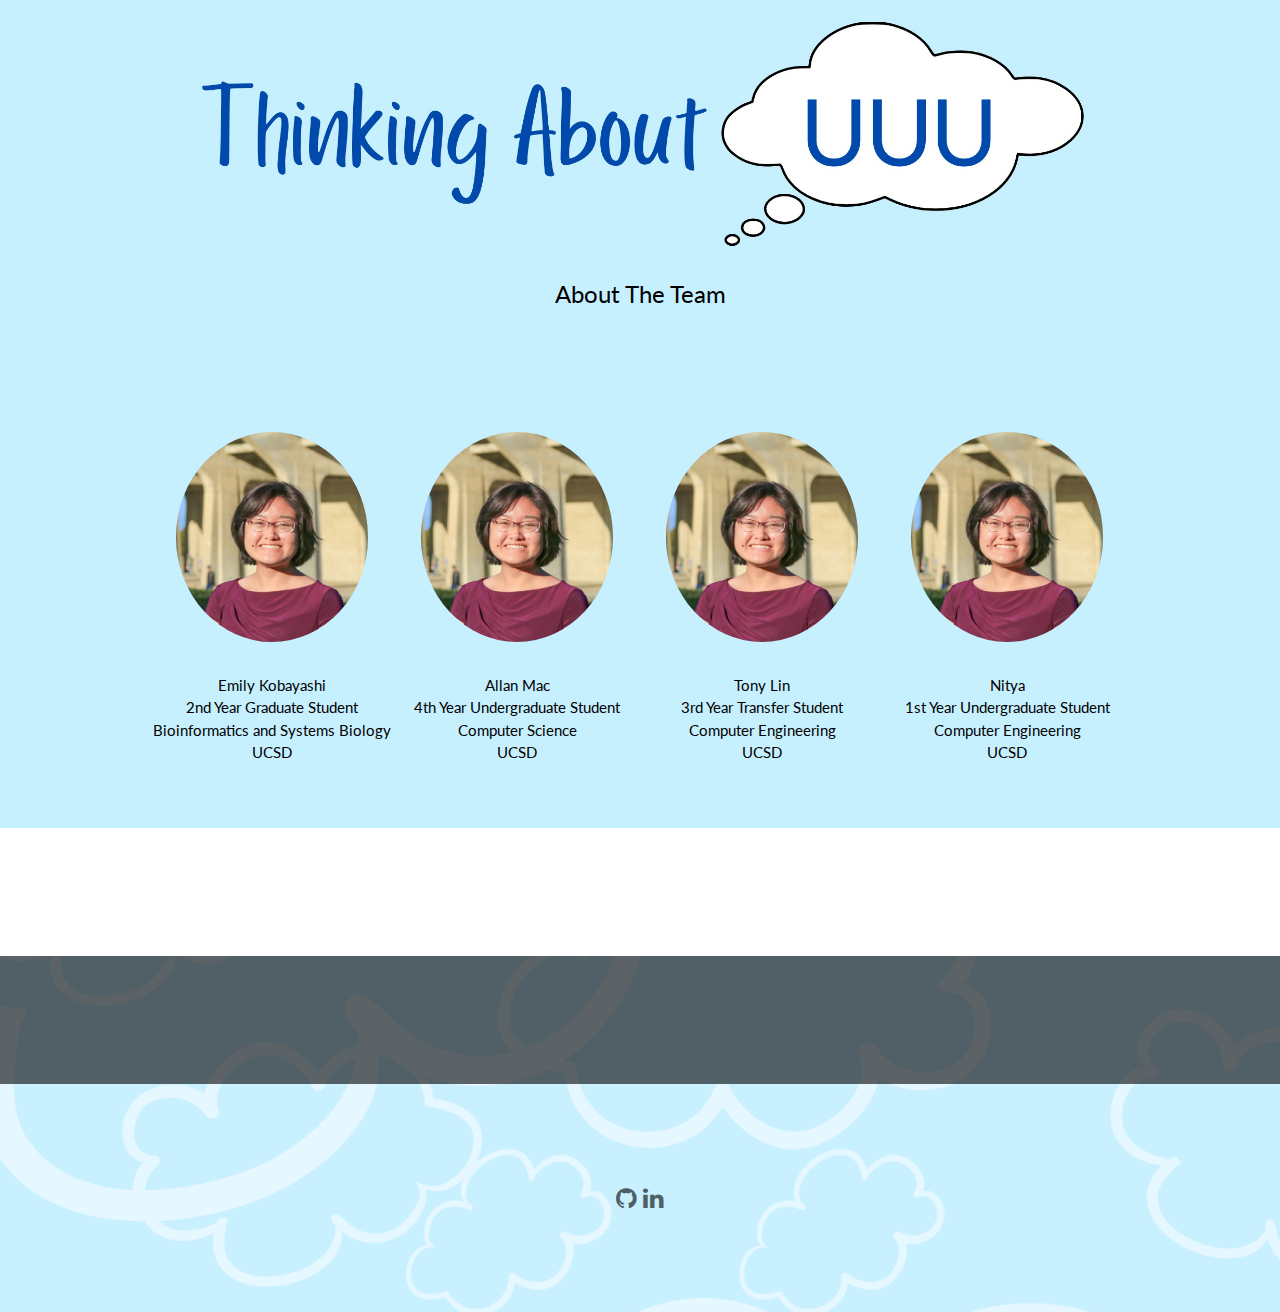
==== website/aboutus.html @ f29066cc "adding website" ====
<!DOCTYPE html>
<html lang="en">
<title>Emily Home</title>
<meta charset="UTF-8">
<meta name="viewport" content="width=device-width, initial-scale=1">
<link rel="stylesheet" type="text/css" href="style/style.css">
   <link rel="stylesheet" type="text/css" href="style/mystyle.css">
<link rel="stylesheet" href="https://fonts.googleapis.com/css?family=Lato">
<link rel="stylesheet" href="https://fonts.googleapis.com/css?family=Montserrat">
<link rel="stylesheet" href="https://cdnjs.cloudflare.com/ajax/libs/font-awesome/4.7.0/css/font-awesome.min.css">
<style>
body,h1,h2,h3,h4,h5,h6 {font-family: "Lato", sans-serif}
.w3-bar,h1,button {font-family: "Montserrat", sans-serif}
.fa-anchor,.fa-coffee {font-size:200px}
body {
        background-image: url("image/background.png");
        background-repeat: no-repeat;
        background-attachment: fixed;
        background-size: cover;
    }
</style>
<body>

<!--
website hosting information: https://ucsdservicedesk.service-now.com/its?id=kb_article_view&sysparm_article=KB0030548&sys_kb_id=4f93c6aedb4b0c504cd8f06e0f9619b1
-->
   
<!-- Header -->
<header class="w3-container w3-center myLightBlue" >
   
  <h1 class="w3-margin w3-jumbo"><img class="scale70" src="image/logo.jpeg" alt="Thinking About UUU"></h1>
    <p class="w3-xlarge">About The Team</p>
<!--  <button class="w3-button w3-black w3-padding-large w3-large w3-margin-top">Get Started</button>-->
</header>

<!-- First Grid -->
<div class="w3-row-padding  myLightBlue w3-padding-64 w3-container">
  <div class="w3-content">
    <div class="w3-quarter w3-center">
      <img class="scale15 w3-padding-32 circleImage" src="image/headshot.jpeg" alt="Emily Kobayashi">
        <br>Emily Kobayashi
        <br>2nd Year Graduate Student 
        <br>Bioinformatics and Systems Biology
        <br>UCSD
    </div>
    <div class="w3-quarter  w3-center">
      <img class="scale15 w3-padding-32 circleImage" src="image/headshot.jpeg" alt="Allan Mac">
        <br>Allan Mac
        <br>4th Year Undergraduate Student 
        <br>Computer Science
        <br>UCSD
    </div>
      <div class="w3-quarter  w3-center">
      <img class="scale15 w3-padding-32 circleImage" src="image/headshot.jpeg" alt="Tony Lin">
        <br>Tony Lin
        <br>3rd Year Transfer Student 
        <br>Computer Engineering
        <br>UCSD
    </div>
      <div class="w3-quarter w3-center">
      <img class="scale15 w3-padding-32 circleImage" src="image/headshot.jpeg" alt="Nitya">
        <br>Nitya
        <br>1st Year Undergraduate Student 
        <br>Computer Engineering
        <br>UCSD
    </div>
  </div>
</div>

<!-- Second Grid -->
<div class="w3-row-padding w3-white w3-padding-64 w3-container">
  <div class="w3-content">
<!--
    <div class="w3-third w3-center">
      <img class="scale20 w3-padding-64 " src="image/flower.png" alt="flower">
    </div>

    <div class="w3-twothird">
      <h1>Publications</h1>
      <h5 class="w3-padding-32">To be added</h5>
-->

<!--
      <p class="w3-text-grey">Lorem ipsum dolor sit amet, consectetur adipiscing elit, sed do eiusmod tempor incididunt ut labore et dolore magna aliqua. Ut enim ad minim veniam, quis nostrud exercitation ullamco laboris nisi ut aliquip ex ea commodo consequat. Excepteur sint
        occaecat cupidatat non proident, sunt in culpa qui officia deserunt mollit anim id est laborum consectetur adipiscing elit, sed do eiusmod tempor incididunt ut labore et dolore magna aliqua. Ut enim ad minim veniam, quis nostrud exercitation ullamco
        laboris nisi ut aliquip ex ea commodo consequat.</p>
-->
    </div>
  </div>
</div>

<div class="w3-container w3-black w3-center w3-opacity w3-padding-64">
<!--    <h1 class="w3-margin w3-xlarge">Quote of the day: live life</h1>-->
</div>

<!-- Footer -->
<footer class="w3-container w3-padding-64 w3-center w3-opacity">  
  <div class="w3-xlarge w3-padding-32">
<!--    
    <i class="fa fa-facebook-official w3-hover-opacity"></i>
    <i class="fa fa-instagram w3-hover-opacity"></i>
    <i class="fa fa-snapchat w3-hover-opacity"></i>
    <i class="fa fa-pinterest-p w3-hover-opacity"></i>
    <i class="fa fa-twitter w3-hover-opacity"></i>
-->
     <a href="https://github.com/emikoifish"><i class="fa fa-github w3-hover-opacity"></i></a>
     <a href="https://www.linkedin.com/in/emilykobayashi/"><i class="fa fa-linkedin w3-hover-opacity"></i></a>
    
 </div>
<!-- <p>Powered by <a href="https://www.w3schools.com/w3css/default.asp" target="_blank">w3.css</a></p>-->
</footer>

<script>
// Used to toggle the menu on small screens when clicking on the menu button
function myFunction() {
  var x = document.getElementById("navDemo");
  if (x.className.indexOf("w3-show") == -1) {
    x.className += " w3-show";
  } else { 
    x.className = x.className.replace(" w3-show", "");
  }
}
</script>

</body>
</html>
---- website/style/style.css ----
/* W3.CSS 4.13 June 2019 by Jan Egil and Borge Refsnes */
html{box-sizing:border-box}*,*:before,*:after{box-sizing:inherit}
/* Extract from normalize.css by Nicolas Gallagher and Jonathan Neal git.io/normalize */
html{-ms-text-size-adjust:100%;-webkit-text-size-adjust:100%}body{margin:0}
article,aside,details,figcaption,figure,footer,header,main,menu,nav,section{display:block}summary{display:list-item}
audio,canvas,progress,video{display:inline-block}progress{vertical-align:baseline}
audio:not([controls]){display:none;height:0}[hidden],template{display:none}
a{background-color:transparent}a:active,a:hover{outline-width:0}
abbr[title]{border-bottom:none;text-decoration:underline;text-decoration:underline dotted}
b,strong{font-weight:bolder}dfn{font-style:italic}mark{background:#ff0;color:#000}
small{font-size:80%}sub,sup{font-size:75%;line-height:0;position:relative;vertical-align:baseline}
sub{bottom:-0.25em}sup{top:-0.5em}figure{margin:1em 40px}img{border-style:none}
code,kbd,pre,samp{font-family:monospace,monospace;font-size:1em}hr{box-sizing:content-box;height:0;overflow:visible}
button,input,select,textarea,optgroup{font:inherit;margin:0}optgroup{font-weight:bold}
button,input{overflow:visible}button,select{text-transform:none}
button,[type=button],[type=reset],[type=submit]{-webkit-appearance:button}
button::-moz-focus-inner,[type=button]::-moz-focus-inner,[type=reset]::-moz-focus-inner,[type=submit]::-moz-focus-inner{border-style:none;padding:0}
button:-moz-focusring,[type=button]:-moz-focusring,[type=reset]:-moz-focusring,[type=submit]:-moz-focusring{outline:1px dotted ButtonText}
fieldset{border:1px solid #c0c0c0;margin:0 2px;padding:.35em .625em .75em}
legend{color:inherit;display:table;max-width:100%;padding:0;white-space:normal}textarea{overflow:auto}
[type=checkbox],[type=radio]{padding:0}
[type=number]::-webkit-inner-spin-button,[type=number]::-webkit-outer-spin-button{height:auto}
[type=search]{-webkit-appearance:textfield;outline-offset:-2px}
[type=search]::-webkit-search-decoration{-webkit-appearance:none}
::-webkit-file-upload-button{-webkit-appearance:button;font:inherit}
/* End extract */
html,body{font-family:Verdana,sans-serif;font-size:15px;line-height:1.5}html{overflow-x:hidden}
h1{font-size:36px}h2{font-size:30px}h3{font-size:24px}h4{font-size:20px}h5{font-size:18px}h6{font-size:16px}.w3-serif{font-family:serif}
h1,h2,h3,h4,h5,h6{font-family:"Segoe UI",Arial,sans-serif;font-weight:400;margin:10px 0}.w3-wide{letter-spacing:4px}
hr{border:0;border-top:1px solid #eee;margin:20px 0}
.w3-image{max-width:100%;height:auto}img{vertical-align:middle}a{color:inherit}
.w3-table,.w3-table-all{border-collapse:collapse;border-spacing:0;width:100%;display:table}.w3-table-all{border:1px solid #ccc}
.w3-bordered tr,.w3-table-all tr{border-bottom:1px solid #ddd}.w3-striped tbody tr:nth-child(even){background-color:#f1f1f1}
.w3-table-all tr:nth-child(odd){background-color:#fff}.w3-table-all tr:nth-child(even){background-color:#f1f1f1}
.w3-hoverable tbody tr:hover,.w3-ul.w3-hoverable li:hover{background-color:#ccc}.w3-centered tr th,.w3-centered tr td{text-align:center}
.w3-table td,.w3-table th,.w3-table-all td,.w3-table-all th{padding:8px 8px;display:table-cell;text-align:left;vertical-align:top}
.w3-table th:first-child,.w3-table td:first-child,.w3-table-all th:first-child,.w3-table-all td:first-child{padding-left:16px}
.w3-btn,.w3-button{border:none;display:inline-block;padding:8px 16px;vertical-align:middle;overflow:hidden;text-decoration:none;color:inherit;background-color:inherit;text-align:center;cursor:pointer;white-space:nowrap}
.w3-btn:hover{box-shadow:0 8px 16px 0 rgba(0,0,0,0.2),0 6px 20px 0 rgba(0,0,0,0.19)}
.w3-btn,.w3-button{-webkit-touch-callout:none;-webkit-user-select:none;-khtml-user-select:none;-moz-user-select:none;-ms-user-select:none;user-select:none}   
.w3-disabled,.w3-btn:disabled,.w3-button:disabled{cursor:not-allowed;opacity:0.3}.w3-disabled *,:disabled *{pointer-events:none}
.w3-btn.w3-disabled:hover,.w3-btn:disabled:hover{box-shadow:none}
.w3-badge,.w3-tag{background-color:#000;color:#fff;display:inline-block;padding-left:8px;padding-right:8px;text-align:center}.w3-badge{border-radius:50%}
.w3-ul{list-style-type:none;padding:0;margin:0}.w3-ul li{padding:8px 16px;border-bottom:1px solid #ddd}.w3-ul li:last-child{border-bottom:none}
.w3-tooltip,.w3-display-container{position:relative}.w3-tooltip .w3-text{display:none}.w3-tooltip:hover .w3-text{display:inline-block}
.w3-ripple:active{opacity:0.5}.w3-ripple{transition:opacity 0s}
.w3-input{padding:8px;display:block;border:none;border-bottom:1px solid #ccc;width:100%}
.w3-select{padding:9px 0;width:100%;border:none;border-bottom:1px solid #ccc}
.w3-dropdown-click,.w3-dropdown-hover{position:relative;display:inline-block;cursor:pointer}
.w3-dropdown-hover:hover .w3-dropdown-content{display:block}
.w3-dropdown-hover:first-child,.w3-dropdown-click:hover{background-color:#ccc;color:#000}
.w3-dropdown-hover:hover > .w3-button:first-child,.w3-dropdown-click:hover > .w3-button:first-child{background-color:#ccc;color:#000}
.w3-dropdown-content{cursor:auto;color:#000;background-color:#fff;display:none;position:absolute;min-width:160px;margin:0;padding:0;z-index:1}
.w3-check,.w3-radio{width:24px;height:24px;position:relative;top:6px}
.w3-sidebar{height:100%;width:200px;background-color:#fff;position:fixed!important;z-index:1;overflow:auto}
.w3-bar-block .w3-dropdown-hover,.w3-bar-block .w3-dropdown-click{width:100%}
.w3-bar-block .w3-dropdown-hover .w3-dropdown-content,.w3-bar-block .w3-dropdown-click .w3-dropdown-content{min-width:100%}
.w3-bar-block .w3-dropdown-hover .w3-button,.w3-bar-block .w3-dropdown-click .w3-button{width:100%;text-align:left;padding:8px 16px}
.w3-main,#main{transition:margin-left .4s}
.w3-modal{z-index:3;display:none;padding-top:100px;position:fixed;left:0;top:0;width:100%;height:100%;overflow:auto;background-color:rgb(0,0,0);background-color:rgba(0,0,0,0.4)}
.w3-modal-content{margin:auto;background-color:#fff;position:relative;padding:0;outline:0;width:600px}
.w3-bar{width:100%;overflow:hidden}.w3-center .w3-bar{display:inline-block;width:auto}
.w3-bar .w3-bar-item{padding:8px 16px;float:left;width:auto;border:none;display:block;outline:0}
.w3-bar .w3-dropdown-hover,.w3-bar .w3-dropdown-click{position:static;float:left}
.w3-bar .w3-button{white-space:normal}
.w3-bar-block .w3-bar-item{width:100%;display:block;padding:8px 16px;text-align:left;border:none;white-space:normal;float:none;outline:0}
.w3-bar-block.w3-center .w3-bar-item{text-align:center}.w3-block{display:block;width:100%}
.w3-responsive{display:block;overflow-x:auto}
.w3-container:after,.w3-container:before,.w3-panel:after,.w3-panel:before,.w3-row:after,.w3-row:before,.w3-row-padding:after,.w3-row-padding:before,
.w3-cell-row:before,.w3-cell-row:after,.w3-clear:after,.w3-clear:before,.w3-bar:before,.w3-bar:after{content:"";display:table;clear:both}
.w3-col,.w3-half,.w3-third,.w3-twothird,.w3-threequarter,.w3-quarter{float:left;width:100%}
.w3-col.s1{width:8.33333%}.w3-col.s2{width:16.66666%}.w3-col.s3{width:24.99999%}.w3-col.s4{width:33.33333%}
.w3-col.s5{width:41.66666%}.w3-col.s6{width:49.99999%}.w3-col.s7{width:58.33333%}.w3-col.s8{width:66.66666%}
.w3-col.s9{width:74.99999%}.w3-col.s10{width:83.33333%}.w3-col.s11{width:91.66666%}.w3-col.s12{width:99.99999%}
@media (min-width:601px){.w3-col.m1{width:8.33333%}.w3-col.m2{width:16.66666%}.w3-col.m3,.w3-quarter{width:24.99999%}.w3-col.m4,.w3-third{width:33.33333%}
.w3-col.m5{width:41.66666%}.w3-col.m6,.w3-half{width:49.99999%}.w3-col.m7{width:58.33333%}.w3-col.m8,.w3-twothird{width:66.66666%}
.w3-col.m9,.w3-threequarter{width:74.99999%}.w3-col.m10{width:83.33333%}.w3-col.m11{width:91.66666%}.w3-col.m12{width:99.99999%}}
@media (min-width:993px){.w3-col.l1{width:8.33333%}.w3-col.l2{width:16.66666%}.w3-col.l3{width:24.99999%}.w3-col.l4{width:33.33333%}
.w3-col.l5{width:41.66666%}.w3-col.l6{width:49.99999%}.w3-col.l7{width:58.33333%}.w3-col.l8{width:66.66666%}
.w3-col.l9{width:74.99999%}.w3-col.l10{width:83.33333%}.w3-col.l11{width:91.66666%}.w3-col.l12{width:99.99999%}}
.w3-rest{overflow:hidden}.w3-stretch{margin-left:-16px;margin-right:-16px}
.w3-content,.w3-auto{margin-left:auto;margin-right:auto}.w3-content{max-width:980px}.w3-auto{max-width:1140px}
.w3-cell-row{display:table;width:100%}.w3-cell{display:table-cell}
.w3-cell-top{vertical-align:top}.w3-cell-middle{vertical-align:middle}.w3-cell-bottom{vertical-align:bottom}
.w3-hide{display:none!important}.w3-show-block,.w3-show{display:block!important}.w3-show-inline-block{display:inline-block!important}
@media (max-width:1205px){.w3-auto{max-width:95%}}
@media (max-width:600px){.w3-modal-content{margin:0 10px;width:auto!important}.w3-modal{padding-top:30px}
.w3-dropdown-hover.w3-mobile .w3-dropdown-content,.w3-dropdown-click.w3-mobile .w3-dropdown-content{position:relative}	
.w3-hide-small{display:none!important}.w3-mobile{display:block;width:100%!important}.w3-bar-item.w3-mobile,.w3-dropdown-hover.w3-mobile,.w3-dropdown-click.w3-mobile{text-align:center}
.w3-dropdown-hover.w3-mobile,.w3-dropdown-hover.w3-mobile .w3-btn,.w3-dropdown-hover.w3-mobile .w3-button,.w3-dropdown-click.w3-mobile,.w3-dropdown-click.w3-mobile .w3-btn,.w3-dropdown-click.w3-mobile .w3-button{width:100%}}
@media (max-width:768px){.w3-modal-content{width:500px}.w3-modal{padding-top:50px}}
@media (min-width:993px){.w3-modal-content{width:900px}.w3-hide-large{display:none!important}.w3-sidebar.w3-collapse{display:block!important}}
@media (max-width:992px) and (min-width:601px){.w3-hide-medium{display:none!important}}
@media (max-width:992px){.w3-sidebar.w3-collapse{display:none}.w3-main{margin-left:0!important;margin-right:0!important}.w3-auto{max-width:100%}}
.w3-top,.w3-bottom{position:fixed;width:100%;z-index:1}.w3-top{top:0}.w3-bottom{bottom:0}
.w3-overlay{position:fixed;display:none;width:100%;height:100%;top:0;left:0;right:0;bottom:0;background-color:rgba(0,0,0,0.5);z-index:2}
.w3-display-topleft{position:absolute;left:0;top:0}.w3-display-topright{position:absolute;right:0;top:0}
.w3-display-bottomleft{position:absolute;left:0;bottom:0}.w3-display-bottomright{position:absolute;right:0;bottom:0}
.w3-display-middle{position:absolute;top:50%;left:50%;transform:translate(-50%,-50%);-ms-transform:translate(-50%,-50%)}
.w3-display-left{position:absolute;top:50%;left:0%;transform:translate(0%,-50%);-ms-transform:translate(-0%,-50%)}
.w3-display-right{position:absolute;top:50%;right:0%;transform:translate(0%,-50%);-ms-transform:translate(0%,-50%)}
.w3-display-topmiddle{position:absolute;left:50%;top:0;transform:translate(-50%,0%);-ms-transform:translate(-50%,0%)}
.w3-display-bottommiddle{position:absolute;left:50%;bottom:0;transform:translate(-50%,0%);-ms-transform:translate(-50%,0%)}
.w3-display-container:hover .w3-display-hover{display:block}.w3-display-container:hover span.w3-display-hover{display:inline-block}.w3-display-hover{display:none}
.w3-display-position{position:absolute}
.w3-circle{border-radius:50%}
.w3-round-small{border-radius:2px}.w3-round,.w3-round-medium{border-radius:4px}.w3-round-large{border-radius:8px}.w3-round-xlarge{border-radius:16px}.w3-round-xxlarge{border-radius:32px}
.w3-row-padding,.w3-row-padding>.w3-half,.w3-row-padding>.w3-third,.w3-row-padding>.w3-twothird,.w3-row-padding>.w3-threequarter,.w3-row-padding>.w3-quarter,.w3-row-padding>.w3-col{padding:0 8px}
.w3-container,.w3-panel{padding:0.01em 16px}.w3-panel{margin-top:16px;margin-bottom:16px}
.w3-code,.w3-codespan{font-family:Consolas,"courier new";font-size:16px}
.w3-code{width:auto;background-color:#fff;padding:8px 12px;border-left:4px solid #4CAF50;word-wrap:break-word}
.w3-codespan{color:crimson;background-color:#f1f1f1;padding-left:4px;padding-right:4px;font-size:110%}
.w3-card,.w3-card-2{box-shadow:0 2px 5px 0 rgba(0,0,0,0.16),0 2px 10px 0 rgba(0,0,0,0.12)}
.w3-card-4,.w3-hover-shadow:hover{box-shadow:0 4px 10px 0 rgba(0,0,0,0.2),0 4px 20px 0 rgba(0,0,0,0.19)}
.w3-spin{animation:w3-spin 2s infinite linear}@keyframes w3-spin{0%{transform:rotate(0deg)}100%{transform:rotate(359deg)}}
.w3-animate-fading{animation:fading 10s infinite}@keyframes fading{0%{opacity:0}50%{opacity:1}100%{opacity:0}}
.w3-animate-opacity{animation:opac 0.8s}@keyframes opac{from{opacity:0} to{opacity:1}}
.w3-animate-top{position:relative;animation:animatetop 0.4s}@keyframes animatetop{from{top:-300px;opacity:0} to{top:0;opacity:1}}
.w3-animate-left{position:relative;animation:animateleft 0.4s}@keyframes animateleft{from{left:-300px;opacity:0} to{left:0;opacity:1}}
.w3-animate-right{position:relative;animation:animateright 0.4s}@keyframes animateright{from{right:-300px;opacity:0} to{right:0;opacity:1}}
.w3-animate-bottom{position:relative;animation:animatebottom 0.4s}@keyframes animatebottom{from{bottom:-300px;opacity:0} to{bottom:0;opacity:1}}
.w3-animate-zoom {animation:animatezoom 0.6s}@keyframes animatezoom{from{transform:scale(0)} to{transform:scale(1)}}
.w3-animate-input{transition:width 0.4s ease-in-out}.w3-animate-input:focus{width:100%!important}
.w3-opacity,.w3-hover-opacity:hover{opacity:0.60}.w3-opacity-off,.w3-hover-opacity-off:hover{opacity:1}
.w3-opacity-max{opacity:0.25}.w3-opacity-min{opacity:0.75}
.w3-greyscale-max,.w3-grayscale-max,.w3-hover-greyscale:hover,.w3-hover-grayscale:hover{filter:grayscale(100%)}
.w3-greyscale,.w3-grayscale{filter:grayscale(75%)}.w3-greyscale-min,.w3-grayscale-min{filter:grayscale(50%)}
.w3-sepia{filter:sepia(75%)}.w3-sepia-max,.w3-hover-sepia:hover{filter:sepia(100%)}.w3-sepia-min{filter:sepia(50%)}
.w3-tiny{font-size:10px!important}.w3-small{font-size:12px!important}.w3-medium{font-size:15px!important}.w3-large{font-size:18px!important}
.w3-xlarge{font-size:24px!important}.w3-xxlarge{font-size:36px!important}.w3-xxxlarge{font-size:48px!important}.w3-jumbo{font-size:64px!important}
.w3-left-align{text-align:left!important}.w3-right-align{text-align:right!important}.w3-justify{text-align:justify!important}.w3-center{text-align:center!important}
.w3-border-0{border:0!important}.w3-border{border:1px solid #ccc!important}
.w3-border-top{border-top:1px solid #ccc!important}.w3-border-bottom{border-bottom:1px solid #ccc!important}
.w3-border-left{border-left:1px solid #ccc!important}.w3-border-right{border-right:1px solid #ccc!important}
.w3-topbar{border-top:6px solid #ccc!important}.w3-bottombar{border-bottom:6px solid #ccc!important}
.w3-leftbar{border-left:6px solid #ccc!important}.w3-rightbar{border-right:6px solid #ccc!important}
.w3-section,.w3-code{margin-top:16px!important;margin-bottom:16px!important}
.w3-margin{margin:16px!important}.w3-margin-top{margin-top:16px!important}.w3-margin-bottom{margin-bottom:16px!important}
.w3-margin-left{margin-left:16px!important}.w3-margin-right{margin-right:16px!important}
.w3-padding-small{padding:4px 8px!important}.w3-padding{padding:8px 16px!important}.w3-padding-large{padding:12px 24px!important}
.w3-padding-16{padding-top:16px!important;padding-bottom:16px!important}.w3-padding-24{padding-top:24px!important;padding-bottom:24px!important}
.w3-padding-32{padding-top:32px!important;padding-bottom:32px!important}.w3-padding-48{padding-top:48px!important;padding-bottom:48px!important}
.w3-padding-64{padding-top:64px!important;padding-bottom:64px!important}
.w3-left{float:left!important}.w3-right{float:right!important}
.w3-button:hover{color:#000!important;background-color:#ccc!important}
.w3-transparent,.w3-hover-none:hover{background-color:transparent!important}
.w3-hover-none:hover{box-shadow:none!important}
 Colors 
.w3-amber,.w3-hover-amber:hover{color:#000!important;background-color:#ffc107!important}
.w3-aqua,.w3-hover-aqua:hover{color:#000!important;background-color:#00ffff!important}
.w3-blue,.w3-hover-blue:hover{color:#fff!important;background-color:#2196F3!important}
.w3-light-blue,.w3-hover-light-blue:hover{color:#000!important;background-color:#87CEEB!important}
.w3-brown,.w3-hover-brown:hover{color:#fff!important;background-color:#795548!important}
.w3-cyan,.w3-hover-cyan:hover{color:#000!important;background-color:#00bcd4!important}
.w3-blue-grey,.w3-hover-blue-grey:hover,.w3-blue-gray,.w3-hover-blue-gray:hover{color:#fff!important;background-color:#607d8b!important}
.w3-green,.w3-hover-green:hover{color:#fff!important;background-color:#4CAF50!important}
.w3-light-green,.w3-hover-light-green:hover{color:#000!important;background-color:#8bc34a!important}
.w3-indigo,.w3-hover-indigo:hover{color:#fff!important;background-color:#3f51b5!important}
.w3-khaki,.w3-hover-khaki:hover{color:#000!important;background-color:#f0e68c!important}
.w3-lime,.w3-hover-lime:hover{color:#000!important;background-color:#cddc39!important}
.w3-orange,.w3-hover-orange:hover{color:#000!important;background-color:#ff9800!important}
.w3-deep-orange,.w3-hover-deep-orange:hover{color:#fff!important;background-color:#ff5722!important}
.w3-pink,.w3-hover-pink:hover{color:#fff!important;background-color:#e91e63!important}
.w3-purple,.w3-hover-purple:hover{color:#fff!important;background-color:#9c27b0!important}
.w3-deep-purple,.w3-hover-deep-purple:hover{color:#fff!important;background-color:#673ab7!important}
.w3-red,.w3-hover-red:hover{color:#fff!important;background-color:#f44336!important}
.w3-sand,.w3-hover-sand:hover{color:#000!important;background-color:#fdf5e6!important}
.w3-teal,.w3-hover-teal:hover{color:#fff!important;background-color:#009688!important}
.w3-yellow,.w3-hover-yellow:hover{color:#000!important;background-color:#ffeb3b!important}
.w3-white,.w3-hover-white:hover{color:#000!important;background-color:#fff!important}
.w3-black,.w3-hover-black:hover{color:#fff!important;background-color:#000!important}
.w3-grey,.w3-hover-grey:hover,.w3-gray,.w3-hover-gray:hover{color:#000!important;background-color:#9e9e9e!important}
.w3-light-grey,.w3-hover-light-grey:hover,.w3-light-gray,.w3-hover-light-gray:hover{color:#000!important;background-color:#f1f1f1!important}
.w3-dark-grey,.w3-hover-dark-grey:hover,.w3-dark-gray,.w3-hover-dark-gray:hover{color:#fff!important;background-color:#616161!important}
.w3-pale-red,.w3-hover-pale-red:hover{color:#000!important;background-color:#ffdddd!important}
.w3-pale-green,.w3-hover-pale-green:hover{color:#000!important;background-color:#ddffdd!important}
.w3-pale-yellow,.w3-hover-pale-yellow:hover{color:#000!important;background-color:#ffffcc!important}
.w3-pale-blue,.w3-hover-pale-blue:hover{color:#000!important;background-color:#ddffff!important}
.w3-text-amber,.w3-hover-text-amber:hover{color:#ffc107!important}
.w3-text-aqua,.w3-hover-text-aqua:hover{color:#00ffff!important}
.w3-text-blue,.w3-hover-text-blue:hover{color:#2196F3!important}
.w3-text-light-blue,.w3-hover-text-light-blue:hover{color:#87CEEB!important}
.w3-text-brown,.w3-hover-text-brown:hover{color:#795548!important}
.w3-text-cyan,.w3-hover-text-cyan:hover{color:#00bcd4!important}
.w3-text-blue-grey,.w3-hover-text-blue-grey:hover,.w3-text-blue-gray,.w3-hover-text-blue-gray:hover{color:#607d8b!important}
.w3-text-green,.w3-hover-text-green:hover{color:#4CAF50!important}
.w3-text-light-green,.w3-hover-text-light-green:hover{color:#8bc34a!important}
.w3-text-indigo,.w3-hover-text-indigo:hover{color:#3f51b5!important}
.w3-text-khaki,.w3-hover-text-khaki:hover{color:#b4aa50!important}
.w3-text-lime,.w3-hover-text-lime:hover{color:#cddc39!important}
.w3-text-orange,.w3-hover-text-orange:hover{color:#ff9800!important}
.w3-text-deep-orange,.w3-hover-text-deep-orange:hover{color:#ff5722!important}
.w3-text-pink,.w3-hover-text-pink:hover{color:#e91e63!important}
.w3-text-purple,.w3-hover-text-purple:hover{color:#9c27b0!important}
.w3-text-deep-purple,.w3-hover-text-deep-purple:hover{color:#673ab7!important}
.w3-text-red,.w3-hover-text-red:hover{color:#f44336!important}
.w3-text-sand,.w3-hover-text-sand:hover{color:#fdf5e6!important}
.w3-text-teal,.w3-hover-text-teal:hover{color:#009688!important}
.w3-text-yellow,.w3-hover-text-yellow:hover{color:#d2be0e!important}
.w3-text-white,.w3-hover-text-white:hover{color:#fff!important}
.w3-text-black,.w3-hover-text-black:hover{color:#000!important}
.w3-text-grey,.w3-hover-text-grey:hover,.w3-text-gray,.w3-hover-text-gray:hover{color:#757575!important}
.w3-text-light-grey,.w3-hover-text-light-grey:hover,.w3-text-light-gray,.w3-hover-text-light-gray:hover{color:#f1f1f1!important}
.w3-text-dark-grey,.w3-hover-text-dark-grey:hover,.w3-text-dark-gray,.w3-hover-text-dark-gray:hover{color:#3a3a3a!important}
.w3-border-amber,.w3-hover-border-amber:hover{border-color:#ffc107!important}
.w3-border-aqua,.w3-hover-border-aqua:hover{border-color:#00ffff!important}
.w3-border-blue,.w3-hover-border-blue:hover{border-color:#2196F3!important}
.w3-border-light-blue,.w3-hover-border-light-blue:hover{border-color:#87CEEB!important}
.w3-border-brown,.w3-hover-border-brown:hover{border-color:#795548!important}
.w3-border-cyan,.w3-hover-border-cyan:hover{border-color:#00bcd4!important}
.w3-border-blue-grey,.w3-hover-border-blue-grey:hover,.w3-border-blue-gray,.w3-hover-border-blue-gray:hover{border-color:#607d8b!important}
.w3-border-green,.w3-hover-border-green:hover{border-color:#4CAF50!important}
.w3-border-light-green,.w3-hover-border-light-green:hover{border-color:#8bc34a!important}
.w3-border-indigo,.w3-hover-border-indigo:hover{border-color:#3f51b5!important}
.w3-border-khaki,.w3-hover-border-khaki:hover{border-color:#f0e68c!important}
.w3-border-lime,.w3-hover-border-lime:hover{border-color:#cddc39!important}
.w3-border-orange,.w3-hover-border-orange:hover{border-color:#ff9800!important}
.w3-border-deep-orange,.w3-hover-border-deep-orange:hover{border-color:#ff5722!important}
.w3-border-pink,.w3-hover-border-pink:hover{border-color:#e91e63!important}
.w3-border-purple,.w3-hover-border-purple:hover{border-color:#9c27b0!important}
.w3-border-deep-purple,.w3-hover-border-deep-purple:hover{border-color:#673ab7!important}
.w3-border-red,.w3-hover-border-red:hover{border-color:#f44336!important}
.w3-border-sand,.w3-hover-border-sand:hover{border-color:#fdf5e6!important}
.w3-border-teal,.w3-hover-border-teal:hover{border-color:#009688!important}
.w3-border-yellow,.w3-hover-border-yellow:hover{border-color:#ffeb3b!important}
.w3-border-white,.w3-hover-border-white:hover{border-color:#fff!important}
.w3-border-black,.w3-hover-border-black:hover{border-color:#000!important}
.w3-border-grey,.w3-hover-border-grey:hover,.w3-border-gray,.w3-hover-border-gray:hover{border-color:#9e9e9e!important}
.w3-border-light-grey,.w3-hover-border-light-grey:hover,.w3-border-light-gray,.w3-hover-border-light-gray:hover{border-color:#f1f1f1!important}
.w3-border-dark-grey,.w3-hover-border-dark-grey:hover,.w3-border-dark-gray,.w3-hover-border-dark-gray:hover{border-color:#616161!important}
.w3-border-pale-red,.w3-hover-border-pale-red:hover{border-color:#ffe7e7!important}.w3-border-pale-green,.w3-hover-border-pale-green:hover{border-color:#e7ffe7!important}
.w3-border-pale-yellow,.w3-hover-border-pale-yellow:hover{border-color:#ffffcc!important}.w3-border-pale-blue,.w3-hover-border-pale-blue:hover{border-color:#e7ffff!important}
---- website/style/mystyle.css ----
.scale70 {
    width: 70vw;
}

.scale30 {
    width: 30vw;
}

.scale20 {
    width: 20vw;
}
.scale15 {
    width: 15vw;
}

.myPink {
   background-color:#d43289
}

.myLightBlue {
   background-color:#C7F0FF
}
.myDarkBlue {
   background-color:#004AAD
}

.circleImage {
  border-radius: 50%;
}

.text-myDarkBlue,.hover-text-myDarkBlue:hover{color:#004AAD!important}

/*
th, td {
  padding: 15px;
}*/
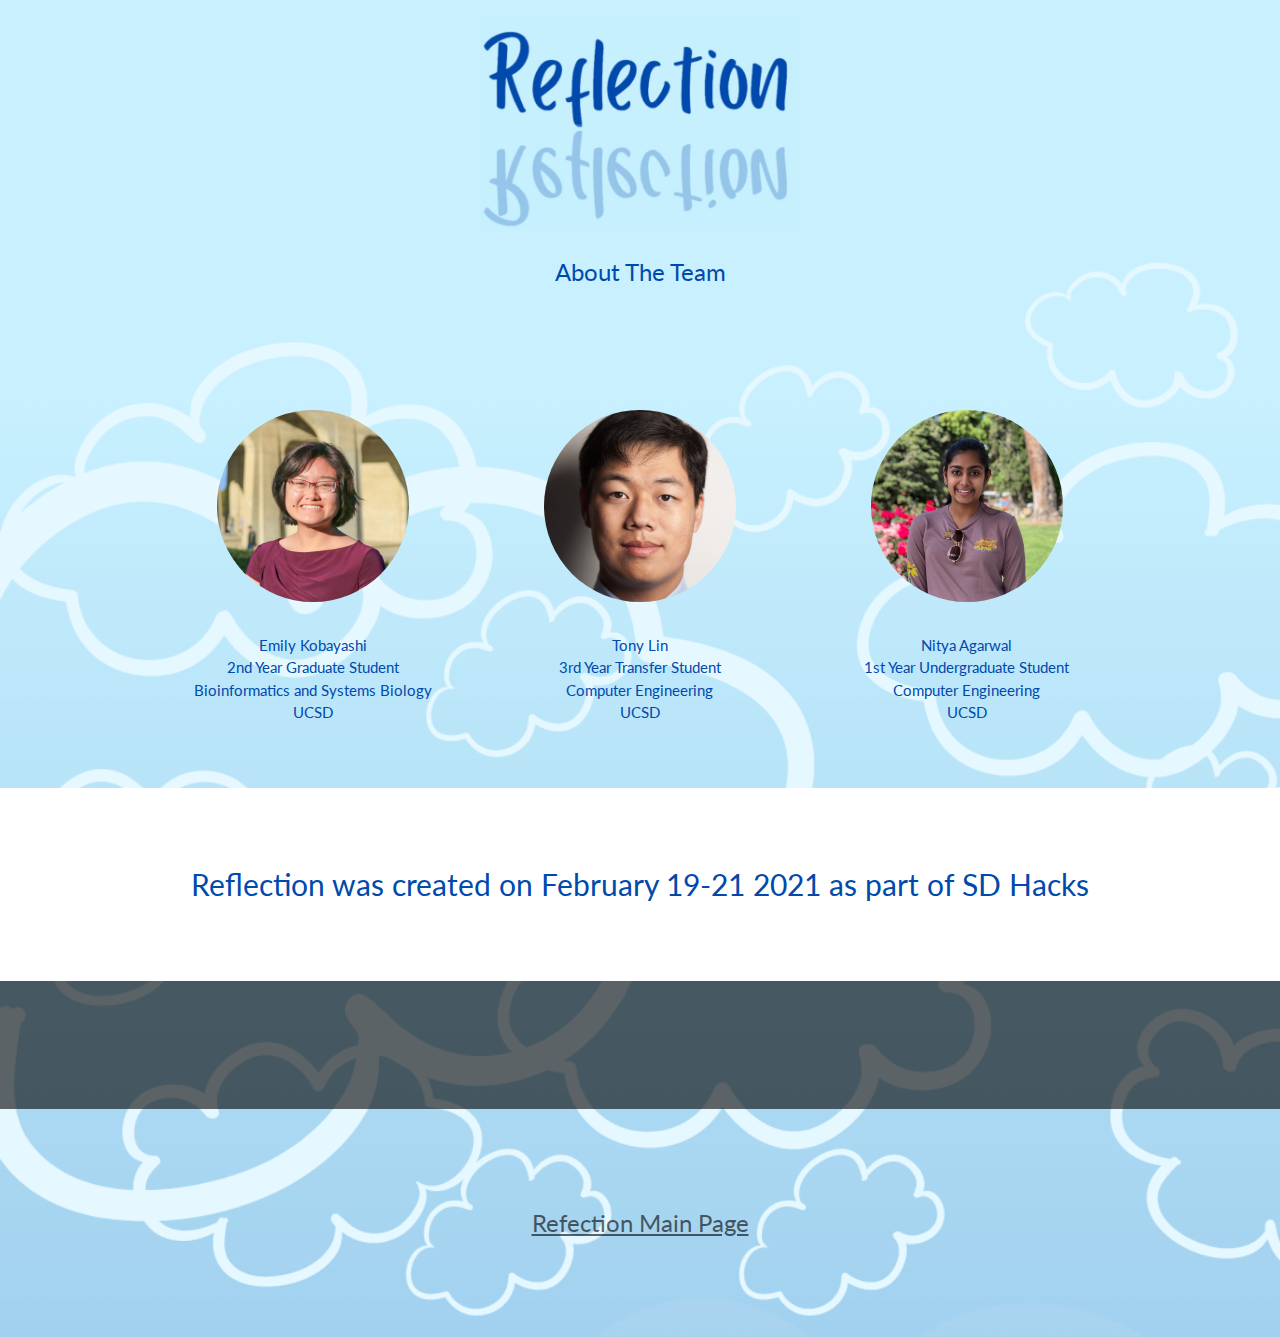
==== commit c5640742: "about us" ====
--- a/website/aboutus.html
+++ b/website/aboutus.html
@@ -1,6 +1,6 @@
 <!DOCTYPE html>
 <html lang="en">
-<title>Emily Home</title>
+<title>About Us</title>
 <meta charset="UTF-8">
 <meta name="viewport" content="width=device-width, initial-scale=1">
 <link rel="stylesheet" type="text/css" href="style/style.css">
@@ -26,40 +26,33 @@
 -->
    
 <!-- Header -->
-<header class="w3-container w3-center myLightBlue" >
+<header class="w3-container w3-center" >
    
-  <h1 class="w3-margin w3-jumbo"><img class="scale70" src="image/logo.jpeg" alt="Thinking About UUU"></h1>
-    <p class="w3-xlarge">About The Team</p>
+  <h1 class="w3-margin w3-jumbo"><img class="scale25 " src="image/reflection.jpeg" alt="reflection"></h1>
+    <p class="w3-xlarge text-myDarkBlue">About The Team</p>
 <!--  <button class="w3-button w3-black w3-padding-large w3-large w3-margin-top">Get Started</button>-->
 </header>
 
 <!-- First Grid -->
-<div class="w3-row-padding  myLightBlue w3-padding-64 w3-container">
+<div class="w3-row-padding   w3-padding-64 w3-container text-myDarkBlue">
   <div class="w3-content">
-    <div class="w3-quarter w3-center">
-      <img class="scale15 w3-padding-32 circleImage" src="image/headshot.jpeg" alt="Emily Kobayashi">
+    <div class="w3-third w3-center">
+      <img class="scale15 w3-padding-32 circleImage" src="image/headshot_cropped.jpg" alt="Emily Kobayashi">
         <br>Emily Kobayashi
         <br>2nd Year Graduate Student 
         <br>Bioinformatics and Systems Biology
         <br>UCSD
     </div>
-    <div class="w3-quarter  w3-center">
-      <img class="scale15 w3-padding-32 circleImage" src="image/headshot.jpeg" alt="Allan Mac">
-        <br>Allan Mac
-        <br>4th Year Undergraduate Student 
-        <br>Computer Science
-        <br>UCSD
-    </div>
-      <div class="w3-quarter  w3-center">
-      <img class="scale15 w3-padding-32 circleImage" src="image/headshot.jpeg" alt="Tony Lin">
+      <div class="w3-third  w3-center">
+      <img class="scale15 w3-padding-32 circleImage" src="image/Tony.jpg" alt="Tony Lin">
         <br>Tony Lin
         <br>3rd Year Transfer Student 
         <br>Computer Engineering
         <br>UCSD
     </div>
-      <div class="w3-quarter w3-center">
-      <img class="scale15 w3-padding-32 circleImage" src="image/headshot.jpeg" alt="Nitya">
-        <br>Nitya
+      <div class="w3-third w3-center">
+      <img class="scale15 w3-padding-32 circleImage" src="image/nitya_cropped.jpg" alt="Nitya">
+        <br>Nitya Agarwal
         <br>1st Year Undergraduate Student 
         <br>Computer Engineering
         <br>UCSD
@@ -69,7 +62,7 @@
 
 <!-- Second Grid -->
 <div class="w3-row-padding w3-white w3-padding-64 w3-container">
-  <div class="w3-content">
+  <div class="w3-content w3-center text-myDarkBlue">
 <!--
     <div class="w3-third w3-center">
       <img class="scale20 w3-padding-64 " src="image/flower.png" alt="flower">
@@ -84,27 +77,21 @@
       <p class="w3-text-grey">Lorem ipsum dolor sit amet, consectetur adipiscing elit, sed do eiusmod tempor incididunt ut labore et dolore magna aliqua. Ut enim ad minim veniam, quis nostrud exercitation ullamco laboris nisi ut aliquip ex ea commodo consequat. Excepteur sint
         occaecat cupidatat non proident, sunt in culpa qui officia deserunt mollit anim id est laborum consectetur adipiscing elit, sed do eiusmod tempor incididunt ut labore et dolore magna aliqua. Ut enim ad minim veniam, quis nostrud exercitation ullamco
         laboris nisi ut aliquip ex ea commodo consequat.</p>
--->
+--> <h2>Reflection was created on February 19-21 2021 as part of SD Hacks</h2>
     </div>
   </div>
 </div>
 
 <div class="w3-container w3-black w3-center w3-opacity w3-padding-64">
 <!--    <h1 class="w3-margin w3-xlarge">Quote of the day: live life</h1>-->
+    
 </div>
 
 <!-- Footer -->
 <footer class="w3-container w3-padding-64 w3-center w3-opacity">  
   <div class="w3-xlarge w3-padding-32">
-<!--    
-    <i class="fa fa-facebook-official w3-hover-opacity"></i>
-    <i class="fa fa-instagram w3-hover-opacity"></i>
-    <i class="fa fa-snapchat w3-hover-opacity"></i>
-    <i class="fa fa-pinterest-p w3-hover-opacity"></i>
-    <i class="fa fa-twitter w3-hover-opacity"></i>
--->
-     <a href="https://github.com/emikoifish"><i class="fa fa-github w3-hover-opacity"></i></a>
-     <a href="https://www.linkedin.com/in/emilykobayashi/"><i class="fa fa-linkedin w3-hover-opacity"></i></a>
+
+      <a href="index.html">Refection Main Page</a>
     
  </div>
 <!-- <p>Powered by <a href="https://www.w3schools.com/w3css/default.asp" target="_blank">w3.css</a></p>-->
--- a/website/style/mystyle.css
+++ b/website/style/mystyle.css
@@ -6,6 +6,9 @@
     width: 30vw;
 }
 
+.scale25 {
+    width: 25vw;
+}
 .scale20 {
     width: 20vw;
 }
@@ -30,7 +33,57 @@
 
 .text-myDarkBlue,.hover-text-myDarkBlue:hover{color:#004AAD!important}
 
-/*
-th, td {
-  padding: 15px;
-}*/
+
+table {
+  table-layout: fixed;
+  width: 200px;
+}
+
+
+
+
+
+/* Tooltip container */
+.tooltip {
+  position: relative;
+    
+/*  display: inline-block;*/
+ /* border-bottom: 1px dotted black;  If you want dots under the hoverable text */
+}
+
+/* Tooltip text */
+.tooltip .tooltiptext {
+  visibility: hidden;
+  width: 120px;
+  background-color: black;
+  color: #fff;
+  text-align: center;
+  padding: 5px 0;
+  border-radius: 6px;
+  margin-left:10px;
+ 
+  /* Position the tooltip text - see examples below! */
+  position: absolute;
+  z-index: 1;
+
+  opacity: 0;
+  transition: opacity 0.3s;
+}
+
+/* Show the tooltip text when you mouse over the tooltip container */
+.tooltip:hover .tooltiptext {
+  visibility: visible;
+    opacity: 1;
+}
+
+.tooltip .tooltiptext::after {
+  content: "";
+  position: absolute;
+  top: 50%;
+  right: 100%;
+  margin-top: -5px;
+
+  border-width: 5px;
+  border-style: solid;
+  border-color: transparent black transparent transparent;
+}
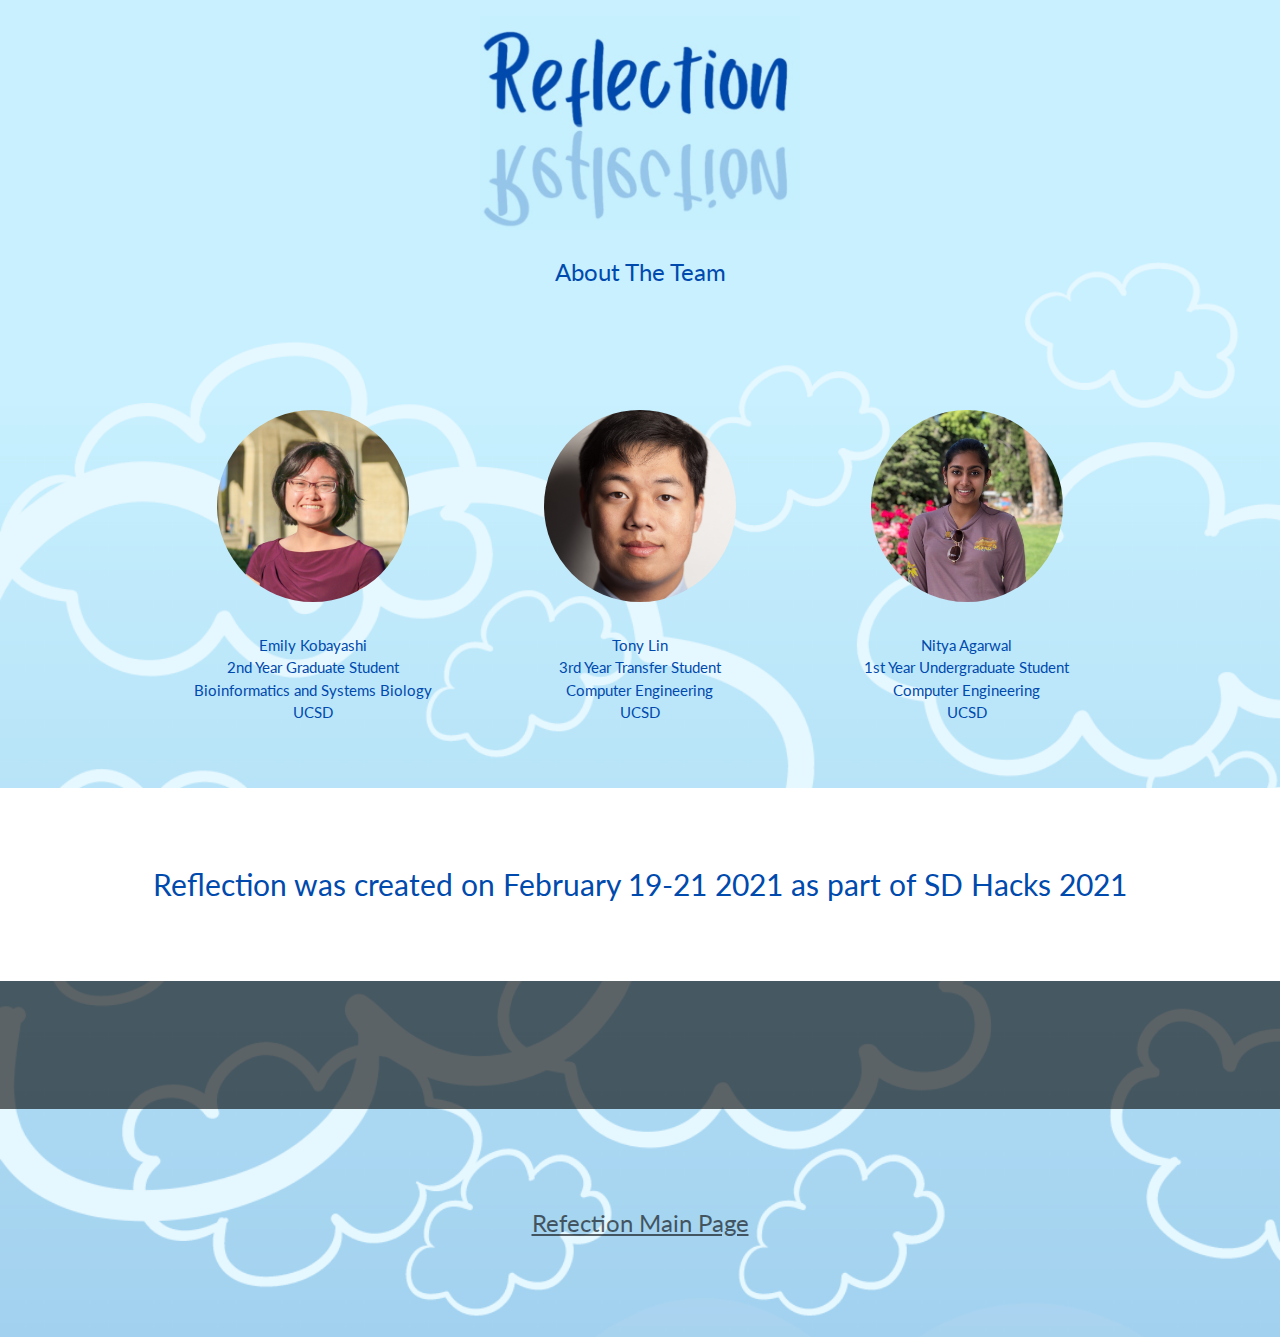
==== commit 90c26ea5: "add 2021" ====
--- a/website/aboutus.html
+++ b/website/aboutus.html
@@ -77,7 +77,7 @@
       <p class="w3-text-grey">Lorem ipsum dolor sit amet, consectetur adipiscing elit, sed do eiusmod tempor incididunt ut labore et dolore magna aliqua. Ut enim ad minim veniam, quis nostrud exercitation ullamco laboris nisi ut aliquip ex ea commodo consequat. Excepteur sint
         occaecat cupidatat non proident, sunt in culpa qui officia deserunt mollit anim id est laborum consectetur adipiscing elit, sed do eiusmod tempor incididunt ut labore et dolore magna aliqua. Ut enim ad minim veniam, quis nostrud exercitation ullamco
         laboris nisi ut aliquip ex ea commodo consequat.</p>
---> <h2>Reflection was created on February 19-21 2021 as part of SD Hacks</h2>
+--> <h2>Reflection was created on February 19-21 2021 as part of SD Hacks 2021</h2>
     </div>
   </div>
 </div>
